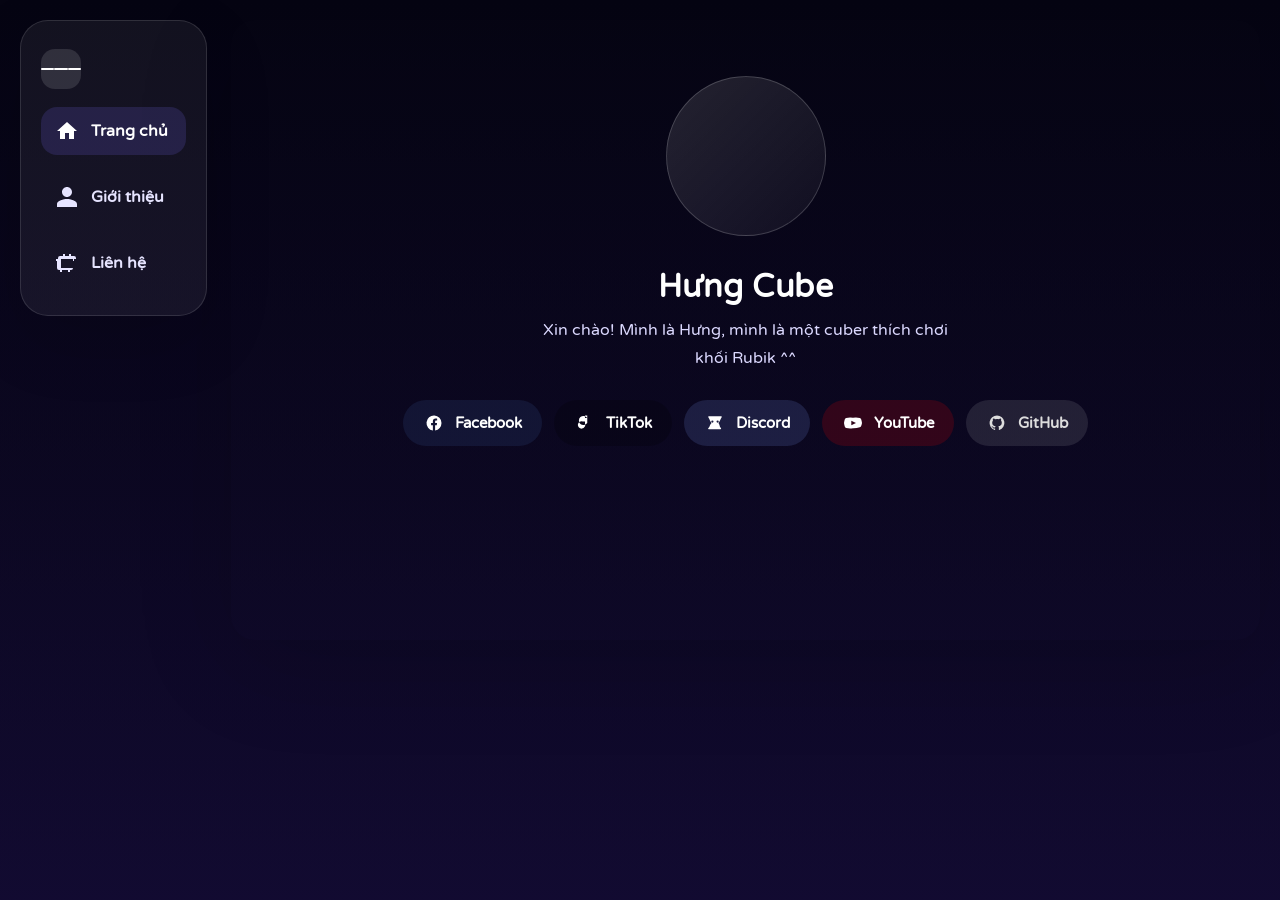
==== index.html @ afbdc7db "Add files via upload" ====
<!DOCTYPE html>
<html lang="vi">
<head>
    <meta charset="UTF-8">
    <meta name="viewport" content="width=device-width, initial-scale=1.0">
    <title>Hưng Cube</title>
    <link rel="stylesheet" href="style.css">
</head>
<body>
    <video class="background-video" autoplay muted loop playsinline>
        <source src="image/bg.mp4" type="video/mp4">
    </video>
    <nav class="sidebar" id="sidebar">
        <button class="sidebar-toggle" id="sidebarToggle" aria-label="Toggle navigation">
            <span></span>
            <span></span>
            <span></span>
        </button>
        <a href="#" class="nav-link active" data-target="home">
            <span class="nav-icon" aria-hidden="true">
                <svg viewBox="0 0 24 24" fill="currentColor"><path d="M10 20v-6h4v6h5v-8h3L12 3 2 12h3v8z"/></svg>
            </span>
            <span class="nav-text">Trang chủ</span>
        </a>
        <a href="#" class="nav-link" data-target="about">
            <span class="nav-icon" aria-hidden="true">
                <svg viewBox="0 0 24 24" fill="currentColor"><path d="M12 12c2.7 0 5-2.3 5-5s-2.3-5-5-5-5 2.3-5 5 2.3 5 5 5zm0 2c-3.3 0-10 1.7-10 5v3h20v-3c0-3.3-6.7-5-10-5z"/></svg>
            </span>
            <span class="nav-text">Giới thiệu</span>
        </a>
        <a href="#" class="nav-link" data-target="contact">
            <span class="nav-icon" aria-hidden="true">
                <svg viewBox="0 0 24 24" fill="currentColor"><path d="M21 8V7a2 2 0 0 0-2-2h-3V3h-2v2H10V3H8v2H5a2 2 0 0 0-2 2v1H1v2h1v7a2 2 0 0 0 2 2h1v2h2v-2h6v2h2v-2h1a2 2 0 0 0 2-2v-7h1V8h-1zm-3 9H6V8h12v9z"/></svg>
            </span>
            <span class="nav-text">Liên hệ</span>
        </a>
    </nav>
    <main class="profile-card">
        <div class="sections">
            <section id="home" class="section active">
                <div class="avatar"></div>
                <div class="profile-content">
                    <h1>Hưng Cube</h1>
                    <p class="bio">Xin chào! Mình là Hưng, mình là một cuber thích chơi khối Rubik ^^</p>
                    <div class="social-links">
                        <a href="https://www.facebook.com/profile.php?id=61580957518607" class="social-btn facebook">
                            <span class="social-icon" aria-hidden="true">
                                <svg viewBox="0 0 24 24" fill="currentColor"><path d="M22 12a10 10 0 1 0-11.5 9.92v-7.03h-2.4V12h2.4V9.82c0-2.37 1.41-3.68 3.57-3.68 1.04 0 2.12.18 2.12.18v2.33h-1.19c-1.17 0-1.53.72-1.53 1.46V12h2.6l-.42 2.89h-2.18v7.03A10 10 0 0 0 22 12z"/></svg>
                            </span>
                            Facebook
                        </a>
                        <a href="https://www.tiktok.com/@hung_0d" class="social-btn tiktok">
                            <span class="social-icon" aria-hidden="true">
                                <svg viewBox="0 0 24 24" fill="currentColor"><path d="M12 2v10.9A4.9 4.9 0 1 1 9.1 10H12V2h3v3.28A6.1 6.1 0 1 0 15 12.06V5.2H12z"/></svg>
                            </span>
                            TikTok
                        </a>
                        <a href="https://discord.gg/Ak7ekrHZFT" class="social-btn discord">
                            <span class="social-icon" aria-hidden="true">
                                <svg viewBox="0 0 24 24" fill="currentColor"><path d="M20 3H4a1 1 0 0 0-.9 1.45l1.3 2.35A16 16 0 0 0 7.34 12a16 16 0 0 0-2.93 5.17L3 19a1 1 0 0 0 .9 1.45h15.2a1 1 0 0 0 .9-1.45l-1.42-1.88A16 16 0 0 0 16.66 12a16 16 0 0 0 2.93-5.17l1.3-2.35A1 1 0 0 0 20 3zM8.5 11.5a1.5 1.5 0 1 1 0-3 1.5 1.5 0 0 1 0 3zm7 0a1.5 1.5 0 1 1 0-3 1.5 1.5 0 0 1 0 3z"/></svg>
                            </span>
                            Discord
                        </a>
                        <a href="https://www.youtube.com/@matchalatte123aaa" class="social-btn youtube">
                            <span class="social-icon" aria-hidden="true">
                                <svg viewBox="0 0 24 24" fill="currentColor"><path d="M23 7.2a2.8 2.8 0 0 0-1.96-2A29.77 29.77 0 0 0 12 5 29.77 29.77 0 0 0 2.96 5.2 2.8 2.8 0 0 0 1 7.2 29.76 29.76 0 0 0 0 12a29.76 29.76 0 0 0 1 4.8 2.8 2.8 0 0 0 1.96 2A29.76 29.76 0 0 0 12 19a29.76 29.76 0 0 0 9.04-1.2 2.8 2.8 0 0 0 1.96-2A29.76 29.76 0 0 0 24 12a29.76 29.76 0 0 0-1-4.8zM9.75 15.02V8.98L16 12l-6.25 3.02z"/></svg>
                            </span>
                            YouTube
                        </a>
                        <a href="https://github.com/hungdev123" class="social-btn github">
                            <span class="social-icon" aria-hidden="true">
                                <svg viewBox="0 0 24 24" fill="currentColor"><path d="M12 2a10 10 0 0 0-3.16 19.47c.5.09.68-.22.68-.48 0-.24-.01-.87-.01-1.71-2.78.6-3.37-1.34-3.37-1.34-.45-1.16-1.1-1.47-1.1-1.47-.9-.62.07-.61.07-.61 1 .07 1.53 1.03 1.53 1.03.89 1.53 2.34 1.09 2.91.83.09-.65.35-1.09.63-1.34-2.22-.25-4.56-1.11-4.56-4.95 0-1.09.39-1.98 1.03-2.68-.1-.25-.45-1.27.1-2.65 0 0 .84-.27 2.75 1.02A9.56 9.56 0 0 1 12 6.8c.85.01 1.7.11 2.5.32 1.9-1.29 2.75-1.02 2.75-1.02.55 1.38.2 2.4.1 2.65.64.7 1.03 1.59 1.03 2.68 0 3.85-2.34 4.7-4.57 4.95.36.31.68.92.68 1.85 0 1.34-.01 2.41-.01 2.74 0 .27.18.58.69.48A10 10 0 0 0 12 2z"/></svg>
                            </span>
                            GitHub
                        </a>
                    </div>
                </div>
            </section>
            <section id="about" class="section" tabindex="-1">
                <div class="about-grid">
                    <div class="about-avatar">
                        <div class="avatar"></div>
                    </div>
                    <div class="about-intro">
                        <h2>Giới thiệu</h2>
                        <p class="lead">Xin chào, mình là Hưng — học sinh đam mê Rubik (speedcubing).</p>
                        <p>Mình tập trung luyện giải Rubik hàng ngày, thích phân tích thuật toán và cải thiện thời gian cá nhân.</p>

                        <div class="about-highlights">
                            <div>📍 Địa điểm: Lâm Đồng, Việt Nam</div>
                            <div>🎓 Đang học: THCS Chí Công</div>
                        </div>

                        <div class="skills">
                            <span class="skill-badge">3x3 PB: 13.9s</span>
                            <span class="skill-badge">CFOP</span>
                        </div>

                        <div class="pb-table-wrap">
                            <h3>Bảng PB (5×2)</h3>
                            <table class="pb-table" aria-label="Personal best table">
                                <thead>
                                    <tr>
                                        <th>Ngày</th>
                                        <th>PB (s)</th>
                                    </tr>
                                </thead>
                                <tbody>
                                    <tr><td contenteditable="true">21-5-2026</td><td contenteditable="true">13.9</td></tr>
                                    <tr><td contenteditable="true">—</td><td contenteditable="true">—</td></tr>
                                    <tr><td contenteditable="true">—</td><td contenteditable="true">—</td></tr>
                                    <tr><td contenteditable="true">—</td><td contenteditable="true">—</td></tr>
                                    <tr><td contenteditable="true">—</td><td contenteditable="true">—</td></tr>
                                </tbody>
                            </table>
                        </div>
                    </div>
                </div>
            </section>
            <section id="projects" class="section">
                <h2>Dự án</h2>
                <p>Đang cập nhật...</p>
            </section>
            <section id="contact" class="section" tabindex="-1">
                <h2>Liên hệ</h2>
                <form id="contactForm" class="contact-form" action="https://formspree.io/f/xyzwznnl" method="POST">
                    <label for="name">Họ & Tên</label>
                    <input type="text" id="name" name="name" placeholder="Họ và tên" required>

                    <label for="email">Email</label>
                    <input type="email" id="email" name="_replyto" placeholder="you@example.com" required>

                    <label for="message">Nội dung</label>
                    <textarea id="message" name="message" rows="6" placeholder="Tin nhắn..." required></textarea>

                    <!-- honeypot to reduce spam -->
                    <input type="text" name="_gotcha" style="display:none">

                    <button type="submit" class="btn submit-btn">Gửi</button>
                    <div class="form-feedback" aria-live="polite"></div>
                </form>
            </section>
            <section id="social" class="section">
                <h2>Mạng xã hội</h2>
                <p>Đang cập nhật...</p>
            </section>
        </div>
    </main>
    <script src="scripts.js"></script>
</body>
</html>
---- style.css ----
@import url('https://fonts.googleapis.com/css2?family=Varela+Round&display=swap');

* {
    margin: 0;
    padding: 0;
    box-sizing: border-box;
}

html, body {
    background: linear-gradient(to bottom, #050412 0%, #0b071d 55%, #120a2c 100%);
    font-family: 'Varela Round', sans-serif;
    color: #fff;
    min-height: 100vh;
}

body {
    position: relative;
    z-index: 0;
    display: flex;
    align-items: flex-start;
    justify-content: center;
    padding: 20px;
    gap: 24px;
    overflow: hidden;
}

.background-video {
    position: absolute;
    top: 50%;
    left: 50%;
    width: auto;
    height: 100%;
    min-width: 100%;
    min-height: 100%;
    transform: translate(-50%, -50%);
    object-fit: cover;
    opacity: 0.3;
    z-index: -2;
}

body::before {
    content: '';
    position: absolute;
    inset: 0;
    background: linear-gradient(to bottom, rgba(5,4,18,0.5), rgba(18,11,53,0.55));
    z-index: -1;
}

.sidebar {
    display: flex;
    flex-direction: column;
    gap: 18px;
    width: 220px;
    padding: 28px 20px;
    background: rgba(255, 255, 255, 0.06);
    border: 1px solid rgba(255, 255, 255, 0.12);
    border-radius: 28px;
    box-shadow: 0 24px 70px rgba(0, 0, 0, 0.12);
    position: sticky;
    top: 20px;
    height: fit-content;
    transition: width 0.3s ease, padding 0.3s ease;
    overflow: hidden;
}

.sidebar.collapsed {
    width: 80px;
    padding: 28px 12px;
}

.sidebar-toggle {
    display: inline-flex;
    align-items: center;
    justify-content: center;
    width: 40px;
    height: 40px;
    border: none;
    border-radius: 14px;
    background: rgba(255, 255, 255, 0.12);
    color: #fff;
    cursor: pointer;
    transition: background 0.2s ease, transform 0.2s ease;
}

.sidebar-toggle:hover {
    background: rgba(255, 255, 255, 0.2);
}

.sidebar-toggle span {
    display: block;
    width: 20px;
    height: 2px;
    margin: 3px 0;
    background: currentColor;
    border-radius: 1px;
}

.sidebar .nav-link {
    display: flex;
    align-items: center;
    gap: 12px;
    padding: 12px 14px;
    border-radius: 16px;
    color: #e6e4ff;
    text-decoration: none;
    font-size: 0.98rem;
    font-weight: 600;
    transition: background 0.2s ease, color 0.2s ease;
    white-space: nowrap;
    overflow: hidden;
}

.sidebar .nav-link .nav-icon {
    width: 24px;
    height: 24px;
    display: inline-flex;
    align-items: center;
    justify-content: center;
    font-size: 1rem;
}

.sidebar.collapsed .nav-text {
    display: none;
}

.sidebar .nav-link:hover,
.sidebar .nav-link.active {
    background: rgba(127, 106, 255, 0.16);
    color: #ffffff;
}

.profile-card {
    background: transparent;
    border: none;
    border-radius: 24px;
    box-shadow: 0 24px 100px rgba(0, 0, 0, 0.14);
    max-width: 1100px;
    width: 100%;
    padding: 56px 48px;
    min-height: 620px;
}

.avatar {
    width: 160px;
    height: 160px;
    border-radius: 50%;
    background: linear-gradient(135deg, rgba(255,255,255,0.12), rgba(255,255,255,0.04)), url("image/pfp.png") center/cover no-repeat;
    background-size: cover;
    background-position: center;
    border: 1px solid rgba(255, 255, 255, 0.18);
    margin: 0 auto 32px;
}

.profile-card h1 {
    font-size: 2rem;
    letter-spacing: 0.02em;
    text-align: center;
    margin-bottom: 10px;
}

.profile-content {
    text-align: center;
}

.bio {
    color: #dcd9ff;
    line-height: 1.75;
    margin: 0 auto;
    max-width: 420px;
    font-size: 1rem;
}

.social-links {
    display: flex;
    flex-wrap: wrap;
    justify-content: center;
    gap: 12px;
    margin-top: 28px;
}

.social-btn {
    display: inline-flex;
    align-items: center;
    gap: 10px;
    padding: 12px 20px;
    border-radius: 999px;
    background: rgba(255, 255, 255, 0.08);
    color: #fff;
    text-decoration: none;
    font-size: 0.96rem;
    font-weight: 700;
    transition: background 0.2s ease, transform 0.2s ease, box-shadow 0.2s ease;
}

.social-icon {
    display: inline-flex;
    align-items: center;
    justify-content: center;
    width: 22px;
    height: 22px;
}

.social-icon svg {
    width: 18px;
    height: 18px;
    display: block;
}

.social-btn.facebook { background: rgba(59, 89, 152, 0.18); }
.social-btn.tiktok { background: rgba(0, 0, 0, 0.2); }
.social-btn.discord { background: rgba(114, 137, 218, 0.18); }
.social-btn.youtube { background: rgba(255, 0, 0, 0.16); }
.social-btn.github { background: rgba(255, 255, 255, 0.1); color: #ddd; }

.social-btn:hover {
    background: rgba(255, 255, 255, 0.2);
    transform: translateY(-2px);
    box-shadow: 0 12px 24px rgba(0, 0, 0, 0.12);
}

/* Sections for in-page navigation */
.sections {
    width: 100%;
    position: relative;
    min-height: 320px;
}

/* Stack sections so opacity/transform transitions work (no display:none) */
.section {
    position: absolute;
    inset: 0;
    opacity: 0;
    transform: translateY(8px);
    pointer-events: none;
    transition: opacity 320ms cubic-bezier(.2,.9,.2,1), transform 320ms cubic-bezier(.2,.9,.2,1);
}

.section.active {
    opacity: 1;
    transform: translateY(0);
    pointer-events: auto;
}

/* Make profile-card content stretch horizontally when sections visible */
.profile-card { display: block; }

/* Contact form styles */
.contact-form {
    margin: 18px auto 0;
    max-width: 560px;
    display: flex;
    flex-direction: column;
    gap: 12px;
}

.contact-form label {
    font-size: 0.9rem;
    color: #cfcaf7;
}

.contact-form input[type="text"],
.contact-form input[type="email"],
.contact-form textarea {
    background: rgba(255,255,255,0.03);
    border: 1px solid rgba(255,255,255,0.08);
    color: #fff;
    padding: 10px 12px;
    border-radius: 10px;
    font-size: 0.98rem;
}

.contact-form textarea { resize: vertical; }

.submit-btn {
    align-self: flex-start;
    padding: 10px 18px;
    background: linear-gradient(135deg, #7f6aff, #4f54ff);
    border: none;
    color: #fff;
    border-radius: 999px;
    cursor: pointer;
}

.form-feedback {
    margin-top: 8px;
    color: #d6ffd6;
    font-weight: 600;
}

/* About section styles */
.about-grid {
    display: grid;
    grid-template-columns: 260px 1fr;
    gap: 28px;
    align-items: start;
    max-width: 1100px;
    margin: 0 auto;
}

.about-avatar .avatar {
    width: 220px;
    height: 220px;
    margin: 0;
}

.about-intro h2 { margin-bottom: 8px; }
.lead { color: #eae7ff; font-weight: 600; margin-bottom: 8px; }
.about-highlights { display:flex; gap:12px; flex-wrap:wrap; color:#d6d3ff; margin:12px 0; }

.skills { display:flex; gap:8px; flex-wrap:wrap; margin:12px 0; }
.skill-badge { background: rgba(255,255,255,0.04); padding:6px 10px; border-radius:999px; font-weight:600; color:#fff; font-size:0.9rem; border:1px solid rgba(255,255,255,0.04); }

.about-actions { margin-top:16px; display:flex; gap:12px; }
.cv-btn { background: linear-gradient(135deg, #4f54ff, #7f6aff); padding:10px 16px; border-radius:999px; color:#fff; text-decoration:none; font-weight:700; }

/* PB table styles */
.pb-table-wrap { margin-top: 18px; display:flex; flex-direction:column; align-items:center; }
.pb-table-wrap h3 { margin-bottom: 10px; color:#e6e4ff; }
.pb-table { border-collapse: collapse; width: 380px; max-width: 90%; background: rgba(255,255,255,0.03); border: 1px solid rgba(255,255,255,0.06); border-radius: 10px; overflow: hidden; }
.pb-table th, .pb-table td { padding: 10px 12px; text-align: left; border-bottom: 1px solid rgba(255,255,255,0.04); }
.pb-table thead { background: rgba(255,255,255,0.02); }
.pb-table tbody tr:hover { background: rgba(127,106,255,0.04); }
.pb-table td[contenteditable="true"] { cursor: text; }
.pb-table td[contenteditable="true"]:focus { outline: 2px solid rgba(127,106,255,0.18); outline-offset: 2px; }

@media (max-width: 880px) {
    .about-grid { grid-template-columns: 1fr; text-align: center; }
    .about-avatar { order: -1; }
    .about-avatar .avatar { margin: 0 auto 18px; }
}

/* Subtle focus outline for accessibility */
.nav-link:focus {
    outline: 3px solid rgba(127,106,255,0.18);
    outline-offset: 4px;
}

/* Smooth scroll behavior when needed */
html {
    scroll-behavior: smooth;
}
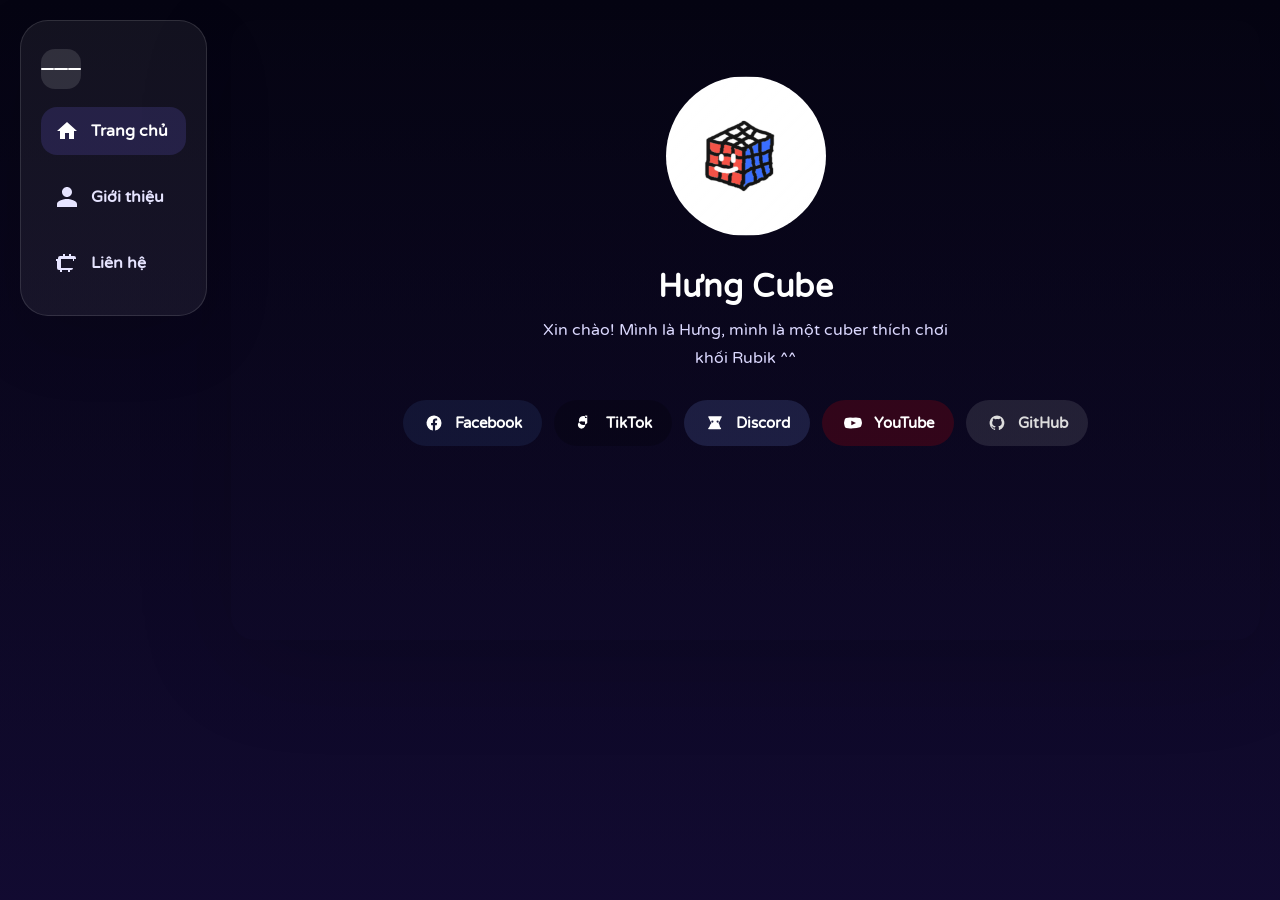
==== commit d0f2a1d8: "Update table rows with new dates and values" ====
--- a/index.html
+++ b/index.html
@@ -106,8 +106,8 @@
                                     </tr>
                                 </thead>
                                 <tbody>
-                                    <tr><td contenteditable="true">21-5-2026</td><td contenteditable="true">13.9</td></tr>
-                                    <tr><td contenteditable="true">—</td><td contenteditable="true">—</td></tr>
+                                    <tr><td contenteditable="true">15-6-2026</td><td contenteditable="true">12.39</td></tr>
+                                    <tr><td contenteditable="true">21-5-2026</td><td contenteditable="true">13.91</td></tr>
                                     <tr><td contenteditable="true">—</td><td contenteditable="true">—</td></tr>
                                     <tr><td contenteditable="true">—</td><td contenteditable="true">—</td></tr>
                                     <tr><td contenteditable="true">—</td><td contenteditable="true">—</td></tr>
@@ -148,4 +148,4 @@
     </main>
     <script src="scripts.js"></script>
 </body>
-</html>+</html>
